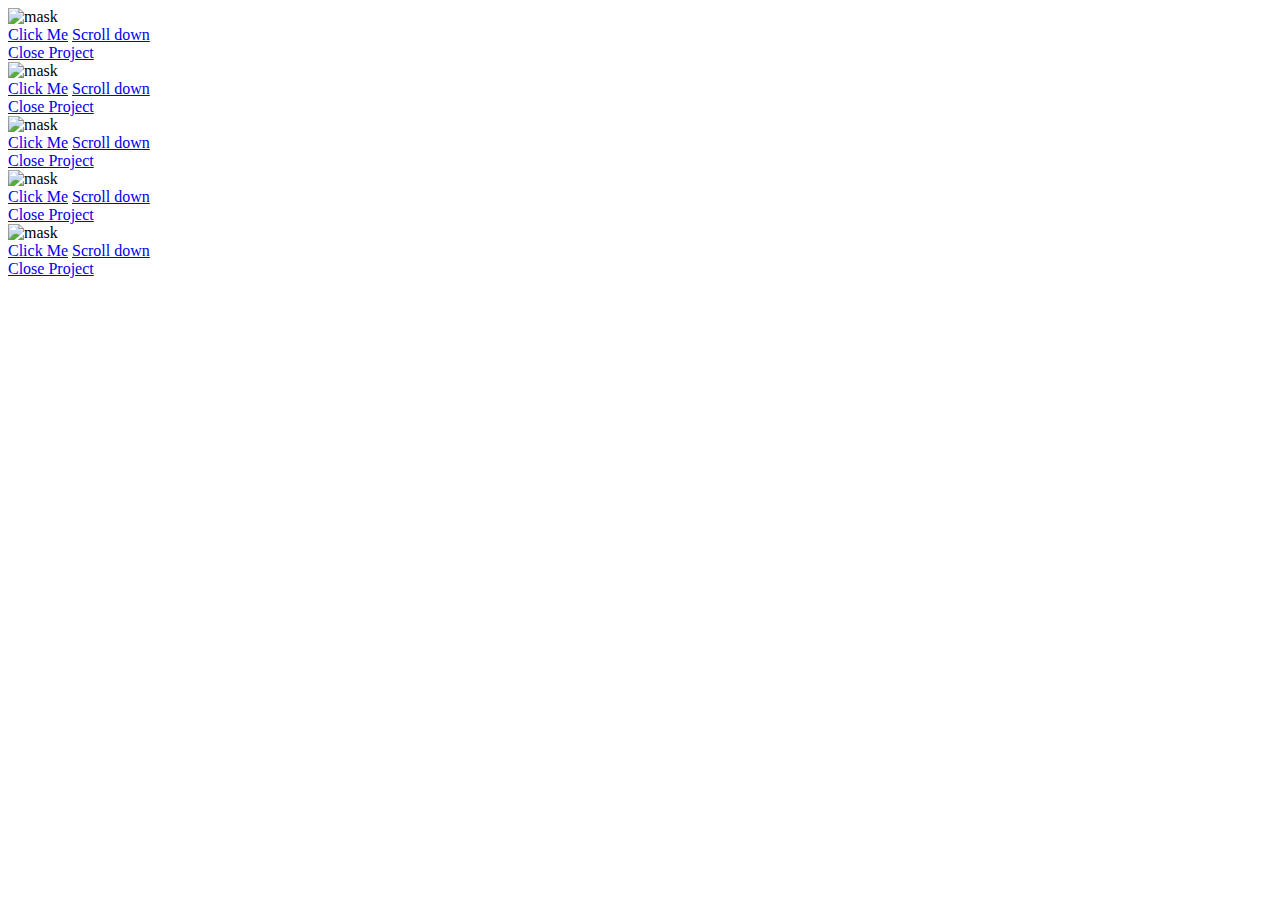
==== index.html @ 5540a8fb "initial commit" ====
<!DOCTYPE html>
<html lang="en" class="no-js">
  <head>
    <meta charset="UTF-8" />
    <meta name="viewport" content="width=device-width, initial-scale=1" />

    <link
      href="https://fonts.googleapis.com/css?family=Lora:700,700i|Roboto:300,400,700"
      rel="stylesheet"
    />

    <link rel="stylesheet" href="css/reset.css" />
    <!-- CSS reset -->
    <link rel="stylesheet" href="css/style.css" />
    <!-- Resource style -->

    <title>Happy Birthday Pooch</title>
  </head>
  <body>
    <main class="cd-image-mask-effect">
      <section class="project-1 cd-project-mask">
        <!-- <h1>Project Name</h1> -->
        <div class="featured-image"></div>
        <div class="mask">
          <img src="img/mask-01.png" alt="mask" />
          <span class="mask-border mask-border-top"></span>
          <span class="mask-border mask-border-bottom"></span>
          <span class="mask-border mask-border-left"></span>
          <span class="mask-border mask-border-right"></span>
        </div>

        <a href="#0" class="project-trigger">Click Me</a>

        <a href="#0" class="cd-scroll cd-img-replace">Scroll down</a>

        <div class="cd-project-info" data-url="project-1">
          <!-- content loaded using js -->
        </div>

        <a href="#0" class="project-close cd-img-replace">Close Project</a>
      </section>
      <!-- .cd-project-mask -->

      <section class="project-2 cd-project-mask">
        <!-- <h1>Project Name</h1> -->
        <div class="featured-image"></div>
        <div class="mask">
          <img src="img/mask-02.png" alt="mask" />
          <span class="mask-border mask-border-top"></span>
          <span class="mask-border mask-border-bottom"></span>
          <span class="mask-border mask-border-left"></span>
          <span class="mask-border mask-border-right"></span>
        </div>

        <a href="#0" class="project-trigger">Click Me</a>

        <a href="#0" class="cd-scroll cd-img-replace">Scroll down</a>

        <div class="cd-project-info" data-url="project-2">
          <!-- content loaded using js -->
        </div>

        <a href="#0" class="project-close cd-img-replace">Close Project</a>
      </section>
      <!-- .cd-project-mask -->

      <section class="project-3 cd-project-mask">
        <!-- <h1>Project Name</h1> -->
        <div class="featured-image"></div>
        <div class="mask">
          <img src="img/mask-03.png" alt="mask" />
          <span class="mask-border mask-border-top"></span>
          <span class="mask-border mask-border-bottom"></span>
          <span class="mask-border mask-border-left"></span>
          <span class="mask-border mask-border-right"></span>
        </div>

        <a href="#0" class="project-trigger">Click Me</a>

        <a href="#0" class="cd-scroll cd-img-replace">Scroll down</a>

        <div class="cd-project-info" data-url="project-3">
          <!-- content loaded using js -->
        </div>

        <a href="#0" class="project-close cd-img-replace">Close Project</a>
      </section>
      <!-- .cd-project-mask -->

      <section class="project-4 cd-project-mask dark-bg">
        <!-- <h1>Project Name</h1> -->
        <div class="featured-image"></div>
        <div class="mask">
          <img src="img/mask-04.png" alt="mask" />
          <span class="mask-border mask-border-top"></span>
          <span class="mask-border mask-border-bottom"></span>
          <span class="mask-border mask-border-left"></span>
          <span class="mask-border mask-border-right"></span>
        </div>

        <a href="#0" class="project-trigger">Click Me</a>

        <a href="#0" class="cd-scroll cd-img-replace">Scroll down</a>

        <div class="cd-project-info" data-url="project-4">
          <!-- content loaded using js -->
        </div>

        <a href="#0" class="project-close cd-img-replace">Close Project</a>
      </section>
      <!-- .cd-project-mask -->

      <section class="project-5 cd-project-mask dark-bg">
        <!-- <h1>Project Name</h1> -->
        <div class="featured-image"></div>
        <div class="mask">
          <img src="img/mask-05.png" alt="mask" />
          <span class="mask-border mask-border-top"></span>
          <span class="mask-border mask-border-bottom"></span>
          <span class="mask-border mask-border-left"></span>
          <span class="mask-border mask-border-right"></span>
        </div>

        <a href="#0" class="project-trigger">Click Me</a>

        <a href="#0" class="cd-scroll cd-img-replace">Scroll down</a>

        <div class="cd-project-info" data-url="project-5">
          <!-- content loaded using js -->
        </div>

        <a href="#0" class="project-close cd-img-replace">Close Project</a>
      </section>
      <!-- .cd-project-mask -->
    </main>

    <script src="https://ajax.googleapis.com/ajax/libs/jquery/3.0.0/jquery.min.js"></script>
    <script>
      if (!window.jQuery)
        document.write('<script src="js/jquery-3.0.0.min.js"><\/script>');
    </script>
    <script src="js/main.js"></script>
    <!-- Resource jQuery -->
  </body>
</html>
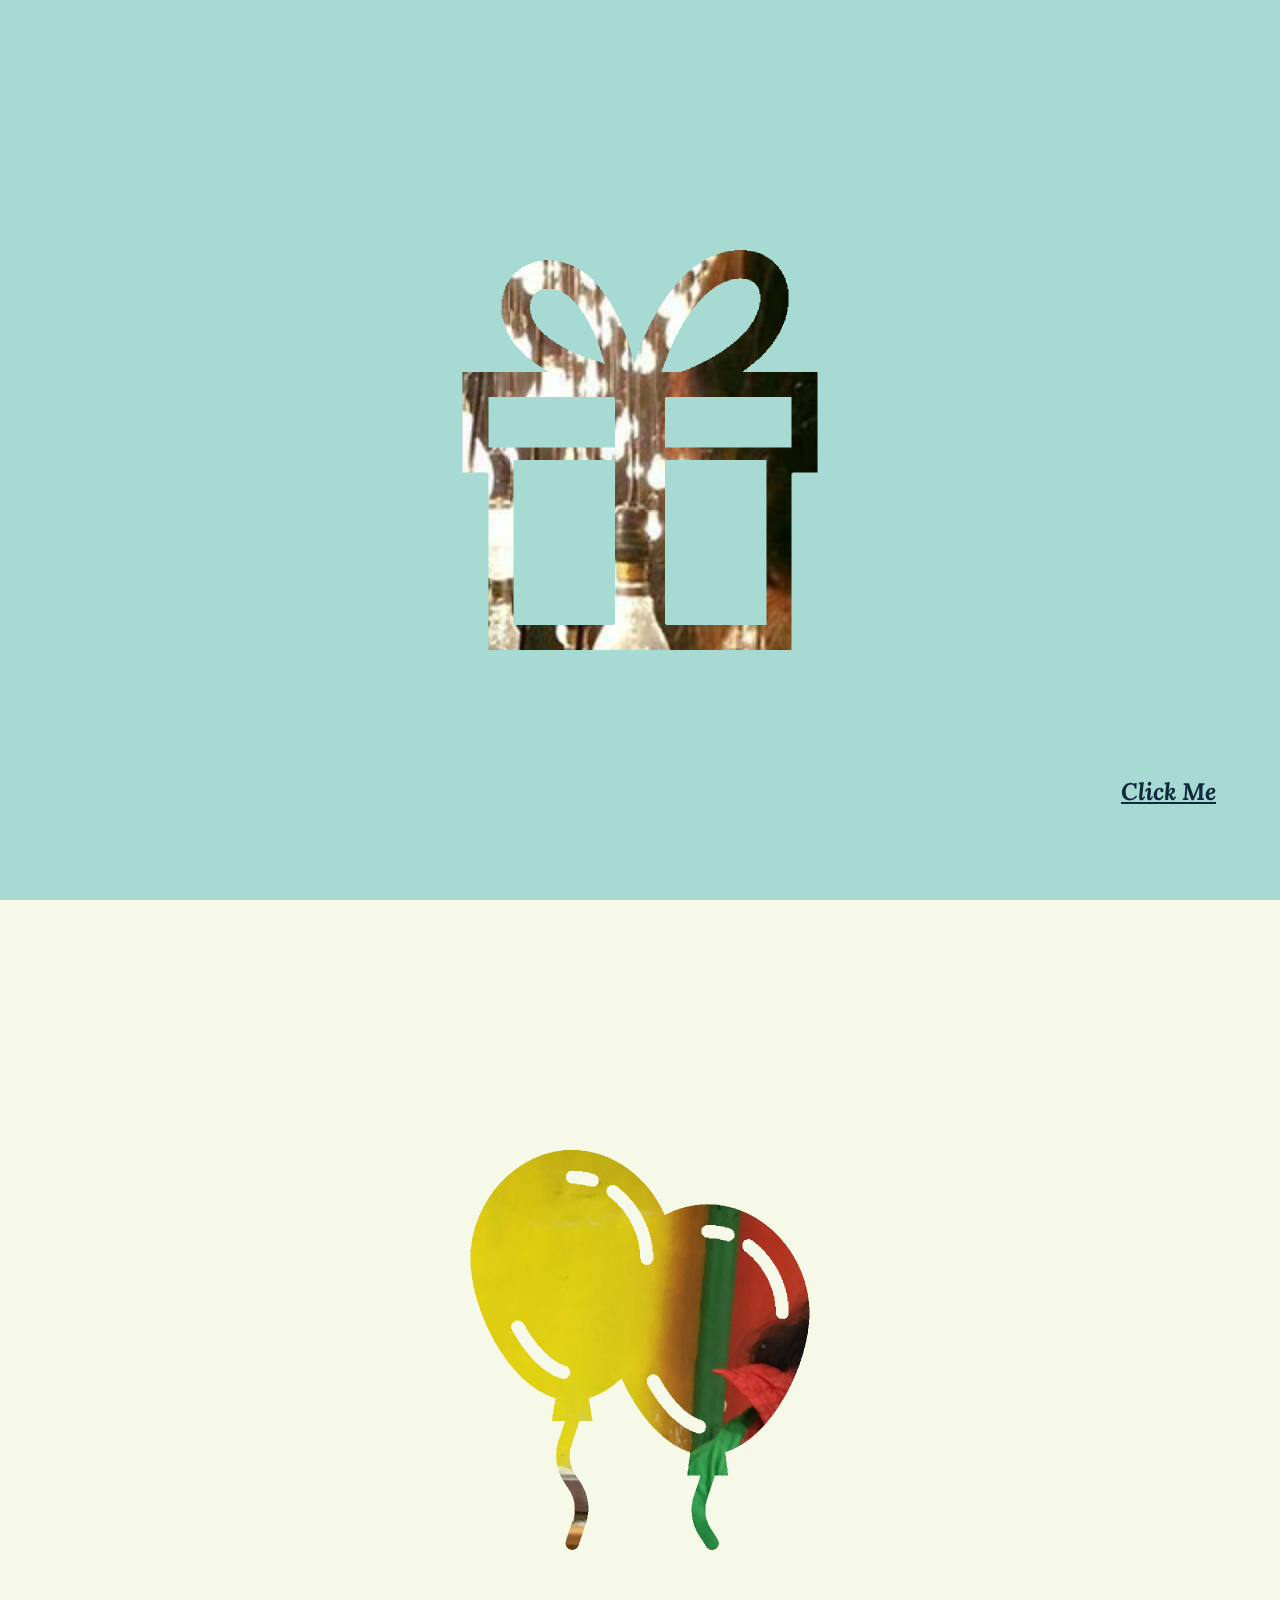
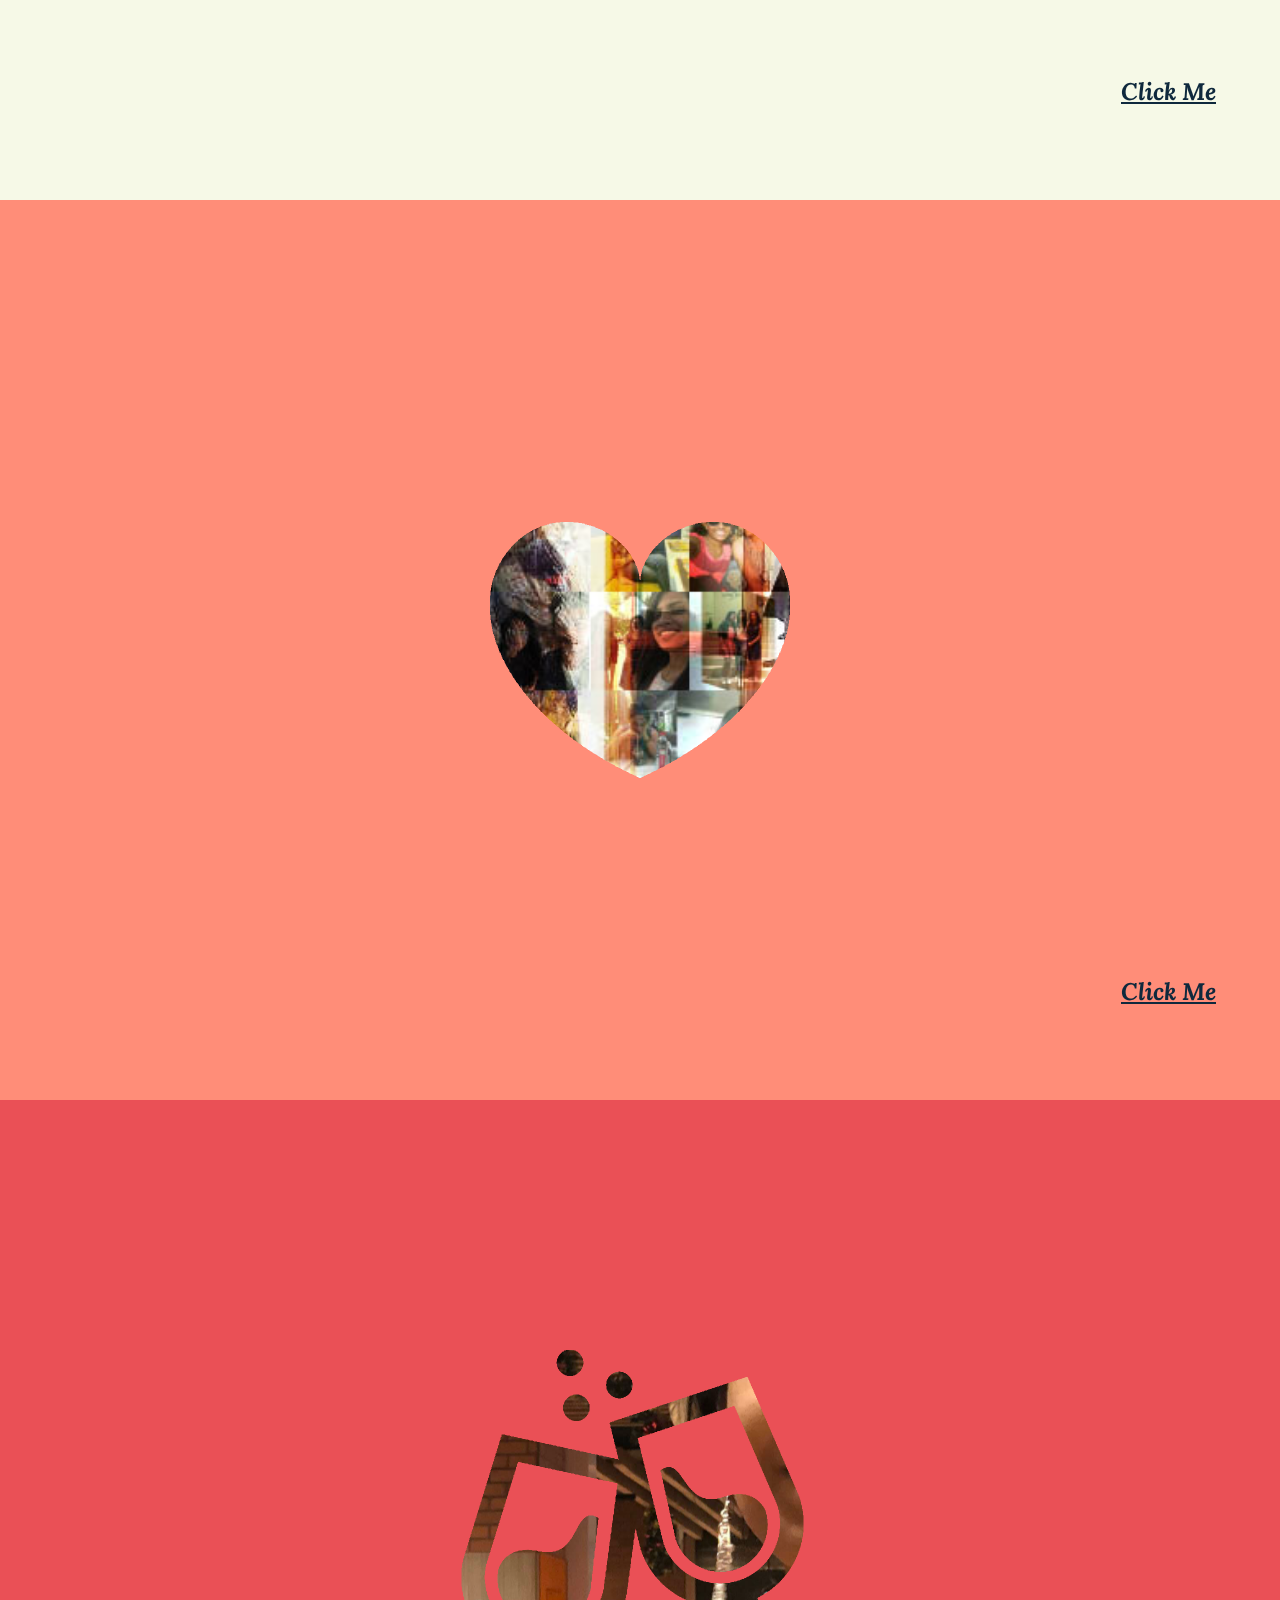
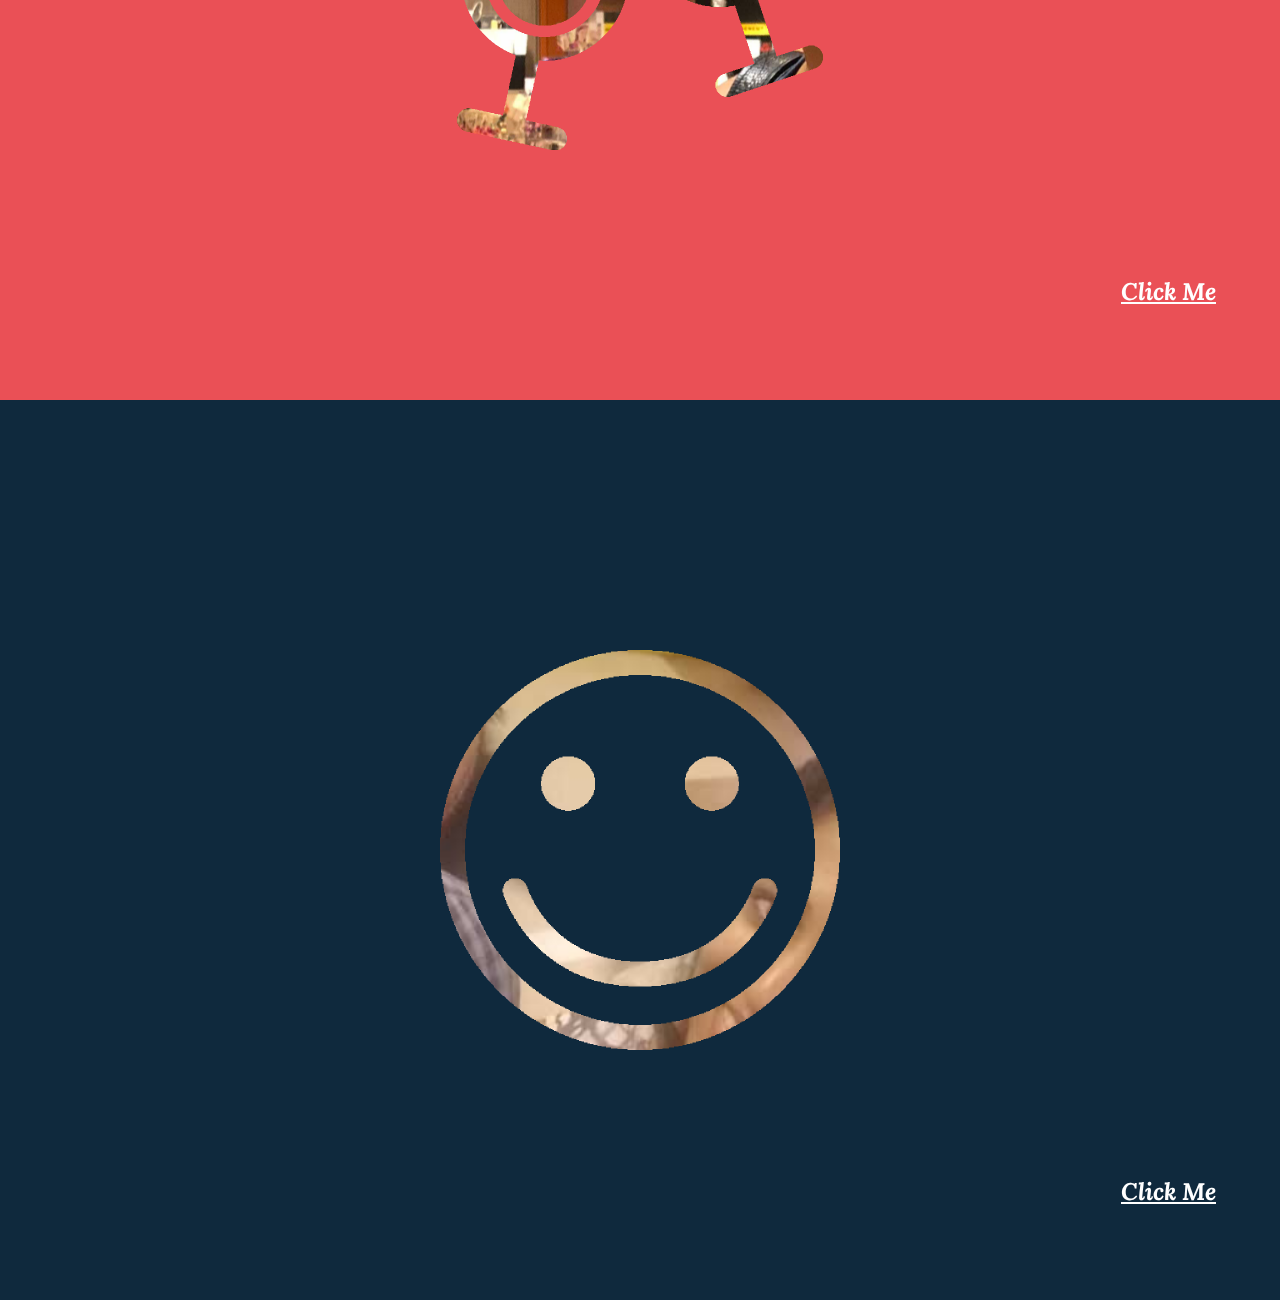
==== commit b8d194bc: "'finished'" ====
--- a/index.html
+++ b/index.html
@@ -9,10 +9,12 @@
       rel="stylesheet"
     />
 
+
+    <link rel="stylesheet" href="css/bootstrap.min.css"/>
+    <link rel="stylesheet" href="css/font-awesome.min.css"/>
+    <link rel="stylesheet" href="css/magnific-popup.css"/>
     <link rel="stylesheet" href="css/reset.css" />
-    <!-- CSS reset -->
     <link rel="stylesheet" href="css/style.css" />
-    <!-- Resource style -->
 
     <title>Happy Birthday Pooch</title>
   </head>
--- a/css/style.css
+++ b/css/style.css
@@ -0,0 +1,1339 @@
+/* -------------------------------- 
+
+Primary style
+
+-------------------------------- */
+*, *::after, *::before {
+  box-sizing: border-box;
+}
+
+html {
+  font-size: 62.5%;
+}
+
+body {
+  font-size: 1.6rem;
+  font-family: "Roboto", sans-serif;
+  color: #0f293d;
+  background-color: white;
+  -webkit-font-smoothing: antialiased;
+  -moz-osx-font-smoothing: grayscale;
+}
+
+a {
+  color: #f6f9e7;
+  text-decoration: none;
+}
+
+img {
+  max-width: 100%;
+}
+
+.cd-img-replace {
+  /* replace text with image */
+  color: transparent;
+  white-space: nowrap;
+  text-indent: 100%;
+  overflow: hidden;
+}
+
+/* -------------------------------- 
+
+Main Components 
+
+-------------------------------- */
+.cd-image-mask-effect {
+  min-height: 100vh;
+}
+
+.cd-project-mask {
+  position: relative;
+  height: 100vh;
+  width: 100%;
+  overflow: hidden;
+}
+
+.cd-project-mask h1 {
+  position: absolute;
+  z-index: 1;
+  top: 5%;
+  left: 5%;
+  font-size: 2.4rem;
+  font-weight: 300;
+  -webkit-transition: opacity .4s;
+  transition: opacity .4s;
+}
+
+.cd-project-mask.center-title h1 {
+  /* this class is used to center the project title when a project is active */
+  left: 50%;
+  top: 50%;
+  bottom: auto;
+  right: auto;
+  -webkit-transform: translateX(-50%) translateY(-50%);
+      -ms-transform: translateX(-50%) translateY(-50%);
+          transform: translateX(-50%) translateY(-50%);
+  color: white;
+}
+
+.project-view .cd-project-mask:not(.project-selected) {
+  /* the project-view class is added to the .cd-image-mask-effect element when a project is selected - hide all not selected projects */
+  position: absolute;
+  top: 0;
+  left: 0;
+  opacity: 0;
+  visibility: hidden;
+}
+
+.cd-project-mask .featured-image,
+.cd-project-mask .mask {
+  /* Force hardware acceleration */
+  -webkit-transform: translateZ(0);
+          transform: translateZ(0);
+  -webkit-backface-visibility: hidden;
+          backface-visibility: hidden;
+  will-change: transform, opacity;
+}
+
+.cd-project-mask .featured-image {
+  /* project intro image */
+  position: absolute;
+  left: 50%;
+  top: 50%;
+  bottom: auto;
+  right: auto;
+  -webkit-transform: translateX(-50%) translateY(-50%);
+      -ms-transform: translateX(-50%) translateY(-50%);
+          transform: translateX(-50%) translateY(-50%);
+  height: 100%;
+  width: 100%;
+  background: url(../img/img-01.jpg) no-repeat center center;
+  background-size: cover;
+}
+
+.cd-project-mask .mask {
+  position: absolute;
+  left: 50%;
+  top: 50%;
+  bottom: auto;
+  right: auto;
+  -webkit-transform: translateX(-50%) translateY(-50%);
+      -ms-transform: translateX(-50%) translateY(-50%);
+          transform: translateX(-50%) translateY(-50%);
+  width: 300px;
+  height: 300px;
+}
+
+.cd-project-mask .mask img {
+  display: block;
+}
+
+.cd-project-mask .mask .mask-border {
+  /* this is used to create a frame around the mask */
+  position: absolute;
+}
+
+.cd-project-mask .mask .mask-border-top,
+.cd-project-mask .mask .mask-border-bottom {
+  /* this is used to create a frame around the mask */
+  height: calc(50vh - 150px + 10px);
+  width: 100vw;
+  left: 50%;
+  right: auto;
+  -webkit-transform: translateX(-50%);
+      -ms-transform: translateX(-50%);
+          transform: translateX(-50%);
+}
+
+.cd-project-mask .mask .mask-border-top {
+  bottom: calc(100% - 10px);
+}
+
+.cd-project-mask .mask .mask-border-bottom {
+  top: calc(100% - 10px);
+}
+
+.cd-project-mask .mask .mask-border-left,
+.cd-project-mask .mask .mask-border-right {
+  /* this is used to create a frame around the mask */
+  height: 100vh;
+  width: calc(50vw - 150px + 10px);
+  top: 50%;
+  bottom: auto;
+  -webkit-transform: translateY(-50%);
+      -ms-transform: translateY(-50%);
+          transform: translateY(-50%);
+}
+
+.cd-project-mask .mask .mask-border-left {
+  left: calc(100% - 10px);
+}
+
+.cd-project-mask .mask .mask-border-right {
+  right: calc(100% - 10px);
+}
+
+.cd-project-mask .project-trigger,
+.cd-project-mask .project-close {
+  position: absolute;
+  z-index: 3;
+  right: 5%;
+}
+
+.cd-project-mask .project-trigger {
+  bottom: 10%;
+  color: #0f293d;
+  font-family: "Lora", serif;
+  font-style: italic;
+  font-weight: bold;
+  text-decoration: underline;
+  -webkit-transition: opacity .4s;
+  transition: opacity .4s;
+}
+
+.cd-project-mask .project-trigger:hover {
+  opacity: .8;
+}
+
+.cd-project-mask .project-close {
+  /* this is the 'X' icon - visible when a project has been selected */
+  top: 24px;
+  height: 48px;
+  width: 48px;
+  border-radius: 50%;
+  background: rgba(0, 0, 0, 0.6);
+  -webkit-transform: scale(0);
+      -ms-transform: scale(0);
+          transform: scale(0);
+  -webkit-transition: -webkit-transform .3s;
+  transition: -webkit-transform .3s;
+  transition: transform .3s;
+  transition: transform .3s, -webkit-transform .3s;
+}
+
+.cd-project-mask .project-close:hover {
+  background: black;
+}
+
+.cd-project-mask .project-close::after, .cd-project-mask .project-close::before {
+  /* the 'X' lines */
+  content: '';
+  position: absolute;
+  width: 18px;
+  height: 2px;
+  top: 50%;
+  left: 50%;
+  background: white;
+}
+
+.cd-project-mask .project-close::before {
+  -webkit-transform: translateX(-50%) translateY(-50%) rotate(45deg);
+      -ms-transform: translateX(-50%) translateY(-50%) rotate(45deg);
+          transform: translateX(-50%) translateY(-50%) rotate(45deg);
+}
+
+.cd-project-mask .project-close::after {
+  -webkit-transform: translateX(-50%) translateY(-50%) rotate(-45deg);
+      -ms-transform: translateX(-50%) translateY(-50%) rotate(-45deg);
+          transform: translateX(-50%) translateY(-50%) rotate(-45deg);
+}
+
+.cd-project-mask.project-selected .project-trigger {
+  /* hide .project-trigger when a project has been selected */
+  opacity: 0;
+  visibility: hidden;
+}
+
+.cd-project-mask.project-selected .project-close {
+  /* show the 'X' icon when a project has been selected */
+  -webkit-transform: scale(1);
+      -ms-transform: scale(1);
+          transform: scale(1);
+  -webkit-transition: background .3s, -webkit-transform .3s .6s;
+  transition: background .3s, -webkit-transform .3s .6s;
+  transition: transform .3s .6s, background .3s;
+  transition: transform .3s .6s, background .3s, -webkit-transform .3s .6s;
+}
+
+.cd-project-mask.project-selected .featured-image {
+  -webkit-transform: translateX(-50%) translateY(-50%) scale(1.15);
+      -ms-transform: translateX(-50%) translateY(-50%) scale(1.15);
+          transform: translateX(-50%) translateY(-50%) scale(1.15);
+  -webkit-transition: -webkit-transform .6s;
+  transition: -webkit-transform .6s;
+  transition: transform .6s;
+  transition: transform .6s, -webkit-transform .6s;
+}
+
+.cd-project-mask.project-selected .mask {
+  /* mask scale value is set using js */
+  opacity: 0;
+  -webkit-transition: opacity .3s .3s, -webkit-transform .6s 0s;
+  transition: opacity .3s .3s, -webkit-transform .6s 0s;
+  transition: transform .6s 0s, opacity .3s .3s;
+  transition: transform .6s 0s, opacity .3s .3s, -webkit-transform .6s 0s;
+  -webkit-transition-timing-function: cubic-bezier(0.59, 0.05, 0.82, 0.13);
+          transition-timing-function: cubic-bezier(0.59, 0.05, 0.82, 0.13);
+}
+
+.cd-project-mask.scaling-down.project-selected .project-close {
+  /* the scaling-down class is added to the project when the user closes it */
+  -webkit-transform: scale(0);
+      -ms-transform: scale(0);
+          transform: scale(0);
+  -webkit-transition: -webkit-transform .3s 0s;
+  transition: -webkit-transform .3s 0s;
+  transition: transform .3s 0s;
+  transition: transform .3s 0s, -webkit-transform .3s 0s;
+}
+
+.cd-project-mask.scaling-down.project-selected .featured-image {
+  /* the scaling-down class is added to the project when the user closes it */
+  -webkit-transform: translateX(-50%) translateY(-50%);
+      -ms-transform: translateX(-50%) translateY(-50%);
+          transform: translateX(-50%) translateY(-50%);
+  -webkit-transition: -webkit-transform 1s;
+  transition: -webkit-transform 1s;
+  transition: transform 1s;
+  transition: transform 1s, -webkit-transform 1s;
+}
+
+.cd-project-mask.scaling-down.project-selected .mask {
+  /* the scaling-down class is added to the project when the user closes it */
+  opacity: 1;
+  -webkit-transition: opacity .3s, -webkit-transform 1s 0s;
+  transition: opacity .3s, -webkit-transform 1s 0s;
+  transition: transform 1s 0s, opacity .3s;
+  transition: transform 1s 0s, opacity .3s, -webkit-transform 1s 0s;
+  -webkit-transition-timing-function: cubic-bezier(0.08, 0.37, 0.13, 0.99);
+          transition-timing-function: cubic-bezier(0.08, 0.37, 0.13, 0.99);
+}
+
+.cd-project-mask.no-transition .mask {
+  /* the no-transition class is used during window resize - remove transition while resetting mask scale */
+  -webkit-transition: none;
+  transition: none;
+}
+
+.cd-project-mask.dark-bg h1, .cd-project-mask.dark-bg .project-trigger {
+  color: white;
+}
+
+@media only screen and (max-height: 390px) {
+  .cd-project-mask .mask {
+    width: 76vh;
+    height: 76vh;
+  }
+  .cd-project-mask .mask .mask-border-top, .cd-project-mask .mask .mask-border-bottom {
+    /* height -> 50vh - 38vh + 10px */
+    height: calc(12vh + 10px);
+  }
+  .cd-project-mask .mask .mask-border-left, .cd-project-mask .mask .mask-border-right {
+    width: calc(50vw - 38vh + 10px);
+  }
+}
+
+@media only screen and (min-width: 768px) {
+  .cd-project-mask h1 {
+    font-size: 3rem;
+  }
+  .cd-project-mask .mask {
+    width: 480px;
+    height: 480px;
+  }
+  .cd-project-mask .mask .mask-border-top, .cd-project-mask .mask .mask-border-bottom {
+    height: calc(50vh - 240px  + 10px);
+  }
+  .cd-project-mask .mask .mask-border-left, .cd-project-mask .mask .mask-border-right {
+    width: calc(50vw - 240px  + 10px);
+  }
+  .cd-project-mask .project-trigger {
+    font-size: 2rem;
+  }
+}
+
+@media only screen and (min-width: 768px) and (max-height: 630px) {
+  .cd-project-mask .mask {
+    width: 76vh;
+    height: 76vh;
+  }
+  .cd-project-mask .mask .mask-border-top, .cd-project-mask .mask .mask-border-bottom {
+    /* height -> 50vh - 38vh + 10px */
+    height: calc(12vh + 10px);
+  }
+  .cd-project-mask .mask .mask-border-left, .cd-project-mask .mask .mask-border-right {
+    width: calc(50vw - 38vh + 10px);
+  }
+}
+
+@media only screen and (min-width: 1170px) {
+  .cd-project-mask h1 {
+    font-size: 4.3rem;
+  }
+  .cd-project-mask.center-title h1 {
+    font-size: 6rem;
+  }
+  .cd-project-mask .mask {
+    width: 640px;
+    height: 640px;
+  }
+  .cd-project-mask .mask .mask-border-top, .cd-project-mask .mask .mask-border-bottom {
+    height: calc(50vh - 320px  + 10px);
+  }
+  .cd-project-mask .mask .mask-border-left, .cd-project-mask .mask .mask-border-right {
+    width: calc(50vw - 320px  + 10px);
+  }
+  .cd-project-mask .project-trigger {
+    font-size: 2.4rem;
+  }
+}
+
+@media only screen and (min-width: 1170px) and (max-height: 840px) {
+  .cd-project-mask .mask {
+    width: 76vh;
+    height: 76vh;
+  }
+  .cd-project-mask .mask .mask-border-top, .cd-project-mask .mask .mask-border-bottom {
+    /* height -> 50vh - 38vh + 10px */
+    height: calc(12vh + 10px);
+  }
+  .cd-project-mask .mask .mask-border-left, .cd-project-mask .mask .mask-border-right {
+    width: calc(50vw - 38vh + 10px);
+  }
+}
+
+.cd-project-mask.project-1 {
+  background-color: #a6dad3;
+}
+
+.cd-project-mask.project-1 .mask-border {
+  background-color: #a6dad3;
+}
+
+.cd-project-mask.project-2 {
+  background-color: #f6f9e7;
+}
+
+.cd-project-mask.project-2 .mask-border {
+  background-color: #f6f9e7;
+}
+
+.cd-project-mask.project-2 .featured-image {
+  background-image: url(../img/img-02.jpg);
+}
+
+.cd-project-mask.project-3 {
+  background-color: #ff8d78;
+}
+
+.cd-project-mask.project-3 .mask-border {
+  background-color: #ff8d78;
+}
+
+.cd-project-mask.project-3 .featured-image {
+  background-image: url(../img/img-03.jpg);
+}
+
+.cd-project-mask.project-4 {
+  background-color: #ea5056;
+}
+
+.cd-project-mask.project-4 .mask-border {
+  background-color: #ea5056;
+}
+
+.cd-project-mask.project-4 .featured-image {
+  background-image: url(../img/img-04.jpg);
+}
+
+.cd-project-mask.project-5 {
+  background-color: #0f293d;
+}
+
+.cd-project-mask.project-5 .mask-border {
+  background-color: #0f293d;
+}
+
+.cd-project-mask.project-5 .featured-image {
+  background-image: url(../img/img-05.jpg);
+}
+
+.cd-scroll {
+  /* scroll down arrow */
+  position: fixed;
+  z-index: 3;
+  top: calc(100% - 100px);
+  left: 50%;
+  right: auto;
+  -webkit-transform: translateX(-50%);
+      -ms-transform: translateX(-50%);
+          transform: translateX(-50%);
+  height: 48px;
+  width: 48px;
+  background: transparent url(../img/cd-arrow.svg) no-repeat center center;
+  opacity: 0;
+  visibility: hidden;
+  -webkit-transition: opacity .4s, visibility .4s;
+  transition: opacity .4s, visibility .4s;
+}
+
+.content-visible .cd-scroll {
+  opacity: 1;
+  visibility: visible;
+  -webkit-animation: cd-translate 1.2s 1s;
+          animation: cd-translate 1.2s 1s;
+  -webkit-animation-iteration-count: 2;
+          animation-iteration-count: 2;
+  -webkit-transition: opacity .4s .6s, visibility .4s .6s;
+  transition: opacity .4s .6s, visibility .4s .6s;
+}
+
+.scrolling .cd-scroll {
+  opacity: 0;
+  visibility: hidden;
+}
+
+.cd-project-info {
+  /* project content */
+  position: absolute;
+  z-index: 2;
+  top: 0;
+  left: 0;
+  width: 100%;
+  height: 100%;
+  overflow: auto;
+  opacity: 0;
+  visibility: hidden;
+  -webkit-transition: opacity .4s, visibility .4s;
+  transition: opacity .4s, visibility .4s;
+}
+
+.cd-project-info::before {
+  /* use to push the .content-wrapper below the project image */
+  content: '';
+  display: block;
+  height: 100%;
+  width: 100%;
+  pointer-events: none;
+}
+
+.cd-project-info .content-wrapper {
+  position: relative;
+  z-index: 2;
+  padding: 2em 0 3em;
+  background-color: white;
+}
+
+.cd-project-info .content-wrapper > * {
+  width: 90%;
+  margin: 0 auto;
+  color: #4b5f6e;
+  font-weight: 400;
+}
+
+.cd-project-info .content-wrapper p {
+  margin-bottom: 2em;
+  line-height: 1.6;
+}
+
+.content-visible .cd-project-info {
+  -webkit-overflow-scrolling: touch;
+  opacity: 1;
+  visibility: visible;
+  -webkit-transition: opacity 0s, visibility 0s;
+  transition: opacity 0s, visibility 0s;
+}
+
+@media only screen and (min-width: 1170px) {
+  .cd-project-info .content-wrapper {
+    padding: 4em 0;
+  }
+  .cd-project-info .content-wrapper > * {
+    font-size: 2rem;
+    line-height: 1.8;
+  }
+}
+
+/* -------------------------------- 
+
+Keyframes 
+
+-------------------------------- */
+@-webkit-keyframes cd-translate {
+  0%, 100% {
+    -webkit-transform: translateX(-50%);
+            transform: translateX(-50%);
+  }
+  50% {
+    -webkit-transform: translateY(10px) translateX(-50%);
+            transform: translateY(10px) translateX(-50%);
+  }
+}
+@keyframes cd-translate {
+  0%, 100% {
+    -webkit-transform: translateX(-50%);
+            transform: translateX(-50%);
+  }
+  50% {
+    -webkit-transform: translateY(10px) translateX(-50%);
+            transform: translateY(10px) translateX(-50%);
+  }
+}
+
+
+/* =================================
+------------------------------------
+  Riddle - Portfolio
+  Version: 1.0
+ ------------------------------------ 
+ ====================================*/
+
+/*----------------------------------------*/
+/* Template default CSS
+/*----------------------------------------*/
+
+html,
+body {
+  height: 100%;
+  font-family: 'Josefin Sans', sans-serif;
+}
+
+h1,
+h2,
+h3,
+h4,
+h5,
+h6 {
+  color: #001418;
+  margin: 0;
+  font-weight: 600;
+  font-family: 'Josefin Sans', sans-serif;
+}
+
+p {
+  font-size: 18px;
+  color: #979797;
+  line-height: 1.8;
+}
+
+img {
+  max-width: 100%;
+}
+
+input:focus,
+select:focus,
+button:focus,
+textarea:focus {
+  outline: none;
+}
+
+a:hover,
+a:focus {
+  text-decoration: none;
+  outline: none;
+}
+
+ul,
+ol {
+  padding: 0;
+  margin: 0;
+}
+
+/*------------------------
+  Helper css
+--------------------------*/
+.body-pad {
+  padding: 0 40px;
+}
+
+.spad {
+  padding: 100px 0;
+}
+
+.pt100 {
+  padding-top: 100px;
+}
+
+.set-bg {
+  background-repeat: no-repeat;
+  background-size: cover;
+}
+
+.section-title {
+  font-size: 60px;
+}
+
+.section-title span {
+  color: #979797;
+}
+
+/*------------------------
+  Common Elements
+--------------------------*/
+.element {
+  margin-bottom: 100px;
+}
+
+.element:last-child {
+  margin-bottom: 0;
+}
+
+/*=== Preloder ===*/
+#preloder {
+  position: fixed;
+  width: 100%;
+  height: 100%;
+  top: 0;
+  left: 0;
+  z-index: 999999;
+  background: #fff;
+}
+
+.loader {
+  width: 30px;
+  height: 30px;
+  border: 3px solid #000;
+  position: absolute;
+  top: 50%;
+  left: 50%;
+  margin-top: -13px;
+  margin-left: -13px;
+  border-radius: 60px;
+  border-left-color: transparent;
+  animation: loader 0.8s linear infinite;
+  -webkit-animation: loader 0.8s linear infinite;
+}
+
+@keyframes loader {
+  0% {
+    -webkit-transform: rotate(0deg);
+            transform: rotate(0deg);
+  }
+  50% {
+    -webkit-transform: rotate(180deg);
+            transform: rotate(180deg);
+  }
+  100% {
+    -webkit-transform: rotate(360deg);
+            transform: rotate(360deg);
+  }
+}
+
+@-webkit-keyframes loader {
+  0% {
+    -webkit-transform: rotate(0deg);
+  }
+  50% {
+    -webkit-transform: rotate(180deg);
+  }
+  100% {
+    -webkit-transform: rotate(360deg);
+  }
+}
+
+/*=== Buttons ===*/
+.site-btn {
+  display: inline-block;
+  font-size: 14px;
+  min-width: 140px;
+  text-align: center;
+  padding: 15px 10px;
+  position: relative;
+  color: #fff;
+  border: none;
+  background-color: #000;
+  margin-right: 15px;
+  z-index: 1;
+}
+
+.site-btn.btn-fade {
+  background-color: #979797;
+}
+
+.site-btn.btn-line {
+  background: none;
+  border: 2px solid #000;
+  color: #000;
+  padding: 13px 10px;
+}
+
+.site-btn.btn-line:hover {
+  color: #000;
+}
+
+.site-btn.btn-line-fade {
+  background: none;
+  border: 2px solid #979797;
+  color: #979797;
+  padding: 13px 10px;
+}
+
+.site-btn.btn-line-fade:hover {
+  color: #979797;
+}
+
+.site-btn:hover {
+  color: #fff;
+}
+
+/*===  Accordion  ===*/
+.accordion-area .panel {
+  margin-bottom: 30px;
+}
+
+.accordion-area .panel-header {
+  background: #000;
+  color: #fff;
+  display: block;
+  padding: 12px 50px;
+  padding-left: 30px;
+  font-size: 14px;
+  font-weight: 600;
+  position: relative;
+  border: 2px solid #000;
+  -webkit-transition: all 0.4s ease-out 0s;
+  -o-transition: all 0.4s ease-out 0s;
+  transition: all 0.4s ease-out 0s;
+}
+
+.accordion-area .panel-header.active {
+  background: transparent;
+  color: #000;
+}
+
+.accordion-area .panel-header.active .panel-link:after {
+  content: "-";
+  color: #000;
+}
+
+.accordion-area .panel-header.active .panel-link.collapsed:after {
+  content: "+";
+}
+
+.accordion-area .panel-link {
+  position: absolute;
+  right: 0;
+  top: 0;
+  height: 100%;
+  width: 50px;
+  border: none;
+  cursor: pointer;
+  background: transparent;
+}
+
+.accordion-area .panel-body p {
+  font-size: 14px;
+  margin-bottom: 0;
+  padding-top: 25px;
+}
+
+.accordion-area .panel-body {
+  padding: 0 5px;
+}
+
+.accordion-area .panel-link:after {
+  content: "+";
+  position: absolute;
+  left: 50%;
+  font-size: 16px;
+  font-weight: 700;
+  top: 50%;
+  color: #fff;
+  line-height: 16px;
+  margin-top: -8px;
+  margin-left: -4px;
+}
+
+/*===  Tab  ===*/
+.tab-element .nav-tabs {
+  border-bottom: none;
+  margin-bottom: 35px;
+}
+
+.tab-element .nav-tabs .nav-link {
+  border: 2px solid #000;
+  background: #000;
+  border-radius: 0;
+  margin-right: 10px;
+  font-size: 14px;
+  font-weight: 500;
+  color: #222;
+  padding: 15px 40px;
+  min-width: 118px;
+  font-size: 16px;
+  color: #fff;
+  margin-bottom: 10px;
+}
+
+.tab-element .nav-tabs .nav-item:last-child .nav-link {
+  margin-right: 0;
+}
+
+.tab-element .nav-tabs .nav-link.active {
+  background: transparent;
+  color: #000;
+}
+
+.tab-element .tab-pane h4 {
+  font-size: 18px;
+  margin: 25px 0 20px;
+}
+
+.tab-element .tab-pane p {
+  font-size: 14px;
+}
+
+.circle-progress {
+  text-align: center;
+  position: relative;
+}
+
+.circle-progress canvas {
+  -webkit-transform: rotate(90deg);
+  -ms-transform: rotate(90deg);
+  transform: rotate(90deg);
+}
+
+.circle-progress .progress-info {
+  position: absolute;
+  width: 100%;
+  top: 30%;
+}
+
+.circle-progress .progress-info h2 {
+  font-size: 36px;
+}
+
+.circle-progress .progress-info p {
+  color: #979797;
+  font-size: 16px;
+  line-height: normal;
+}
+
+/*===  Icon Box  ===*/
+.icon-box {
+  display: -webkit-box;
+  display: -ms-flexbox;
+  display: flex;
+}
+
+.icon-box .icon h2 {
+  font-size: 60px;
+}
+
+.icon-box .icon-box-content {
+  padding-left: 25px;
+  padding-top: 10px;
+}
+
+.icon-box .icon-box-content h3 {
+  font-size: 24px;
+  margin-bottom: 25px;
+}
+
+/*------------------------
+    Header Section
+--------------------------*/
+.header-section {
+  padding-top: 30px;
+  padding-bottom: 20px;
+  position: relative;
+}
+
+.site-logo {
+  font-size: 24px;
+  padding-top: 20px;
+}
+
+.main-menu ul {
+  list-style: none;
+}
+
+.main-menu ul li {
+  display: inline;
+}
+
+.main-menu ul li a {
+  display: inline-block;
+  font-size: 18px;
+  color: #001418;
+  margin-left: 15px;
+  margin-right: 10px;
+  padding: 20px 0 5px;
+}
+
+.header-btn {
+  float: right;
+  margin-right: 0;
+}
+
+.nav-switch {
+  display: none;
+}
+
+/*------------------------
+    Intro Section
+--------------------------*/
+.intro-section {
+  padding: 110px 0;
+}
+
+/*------------------------
+    Portfolio Section
+--------------------------*/
+.portfolio-section {
+  overflow: hidden;
+}
+
+.portfolio-filter {
+  list-style: none;
+  padding-bottom: 100px;
+}
+
+.portfolio-filter li {
+  font-size: 16px;
+  display: inline-block;
+  margin-right: 30px;
+  padding-bottom: 10px;
+  color: #979797;
+  cursor: pointer;
+}
+
+.portfolio-filter li.mixitup-control-active {
+  color: #001418;
+}
+
+.portfolios-area .gallery-block {
+  padding: 0;
+}
+
+.gallery-block {
+  position: relative;
+}
+
+.portfolio-item {
+  display: block;
+  width: 100%;
+  height: 600px;
+  background-position: center center;
+  position: relative;
+  margin-bottom: 30px;
+}
+
+.portfolio-item .pi-inner {
+  position: absolute;
+  width: 100%;
+  height: 100%;
+  left: 0;
+  top: 0;
+  background: transparent;
+  -webkit-transition: all 0.4s ease 0s;
+  -o-transition: all 0.4s ease 0s;
+  transition: all 0.4s ease 0s;
+}
+
+.portfolio-item .pi-inner h2 {
+  opacity: 0;
+  font-size: 30px;
+  font-weight: 400;
+  position: absolute;
+  left: 50px;
+  bottom: 50px;
+  color: #fff;
+  letter-spacing: 10px;
+  -webkit-transition: all 0.3s ease 0s;
+  -o-transition: all 0.3s ease 0s;
+  transition: all 0.3s ease 0s;
+}
+
+.portfolio-item:hover .pi-inner {
+  background: rgba(0, 20, 24, 0.8);
+}
+
+.portfolio-item:hover .pi-inner h2 {
+  opacity: 1;
+  letter-spacing: 0;
+}
+
+.portfolio-meta {
+  padding-bottom: 45px;
+}
+
+.portfolio-meta h2 {
+  font-size: 24px;
+}
+
+.portfolio-meta p {
+  font-size: 14px;
+  color: #a6a6a6;
+  margin-bottom: 0;
+}
+
+.portfolio-intro {
+  display: block;
+}
+
+.img-popup-warp .mfp-content {
+  opacity: 0;
+  -webkit-transform: scale(0.8);
+  -ms-transform: scale(0.8);
+  transform: scale(0.8);
+  -webkit-transition: all 0.4s;
+  -o-transition: all 0.4s;
+  transition: all 0.4s;
+}
+
+.img-popup-warp.mfp-ready .mfp-content {
+  opacity: 1;
+  -webkit-transform: scale(1);
+  -ms-transform: scale(1);
+  transform: scale(1);
+}
+
+/*------------------------
+    Footer Section
+--------------------------*/
+.footer-section {
+  padding: 110px 0;
+}
+
+.footer-section .copyright {
+  font-size: 12px;
+  color: #979797;
+}
+
+.social-links {
+  margin-top: 60px;
+  margin-bottom: 40px;
+}
+
+.social-links a {
+  color: #979797;
+  font-size: 15px;
+  margin-right: 30px;
+}
+
+.social-links a:last-child {
+  margin-right: 0;
+}
+
+/*------------------------
+    About Page
+--------------------------*/
+.pic-frame {
+  position: relative;
+  padding-left: 25px;
+  padding-bottom: 25px;
+  display: inline-block;
+}
+
+.pic-frame:after {
+  position: absolute;
+  content: "";
+  width: calc(100% - 25px);
+  height: calc(100% - 25px);
+  bottom: 0;
+  left: 0;
+  border: 2px solid #000;
+  z-index: 1;
+}
+
+.milestone {
+  margin-top: 15px;
+}
+
+.milestone h2 {
+  font-size: 60px;
+}
+
+.milestone h2 span {
+  font-size: 18px;
+  color: #979797;
+}
+
+/*------------------------
+    Blog Page
+--------------------------*/
+.blog-item {
+  margin-bottom: 70px;
+}
+
+.blog-item .read-more {
+  color: #000;
+  position: relative;
+  display: inline-block;
+  padding-bottom: 5px;
+  line-height: 18px;
+  font-size: 18px;
+}
+
+.blog-item .read-more:after {
+  position: absolute;
+  content: '';
+  width: 100%;
+  height: 2px;
+  bottom: 0;
+  left: 0;
+  background: #000;
+}
+
+.thumb {
+  margin-bottom: 30px;
+}
+
+.blog-content h2 {
+  font-size: 24px;
+  margin-bottom: 15px;
+}
+
+.blog-content .blog-meta {
+  font-size: 13px;
+  color: #979797;
+  margin-bottom: 30px;
+}
+
+.blog-content p {
+  margin-bottom: 30px;
+}
+
+/*------------------------
+    Contact Page
+--------------------------*/
+.contect-tect {
+  text-align: center;
+  margin-bottom: 70px;
+}
+
+.contect-tect h2 {
+  font-size: 24px;
+  margin-bottom: 30px;
+}
+
+.contect-tect p {
+  font-size: 17px;
+}
+
+.contact-form {
+  display: block;
+  width: 100%;
+}
+
+.contact-form input {
+  padding-left: 25px;
+  height: 60px;
+  width: 100%;
+  border: none;
+  border-bottom: 2px solid #000;
+  margin-bottom: 30px;
+  font-size: 12px;
+}
+
+.contact-form textarea {
+  padding-left: 25px;
+  height: 200px;
+  width: 100%;
+  border: none;
+  border-bottom: 2px solid #000;
+  margin-bottom: 30px;
+  font-size: 12px;
+}
+
+.contact-form ::-webkit-input-placeholder {
+  font-style: italic;
+}
+
+.contact-form :-ms-input-placeholder {
+  font-style: italic;
+}
+
+.contact-form ::-ms-input-placeholder {
+  font-style: italic;
+}
+
+.contact-form ::placeholder {
+  font-style: italic;
+}
+
+/* ===========================
+  Responsive
+==============================*/
+@media only screen and (max-width: 1448px) {
+  .home-2.container {
+    width: auto;
+  }
+}
+
+/* Medium screen : 992px. */
+@media only screen and (min-width: 992px) and (max-width: 1199px) {
+  .portfolio-item {
+    height: 450px;
+  }
+}
+
+/* Tablet :768px. */
+@media only screen and (min-width: 768px) and (max-width: 991px) {
+  .body-pad {
+    padding: 0 30px;
+  }
+  .portfolio-item {
+    height: 350px;
+  }
+}
+
+/* Large Mobile :480px. */
+@media only screen and (max-width: 767px) {
+  .body-pad {
+    padding: 0 15px;
+  }
+  .main-menu {
+    position: absolute;
+    background: #efefef;
+    width: 100%;
+    z-index: 999;
+    left: 0;
+    top: 30px;
+    padding-top: 15px;
+    display: none;
+  }
+  .main-menu ul li a {
+    padding: 10px 15px;
+    border-bottom: 1px solid #ddd;
+    display: block;
+  }
+  .main-menu ul li {
+    display: block;
+  }
+  .main-menu ul li:last-child a {
+    border-bottom: none;
+  }
+  .home-2 {
+    text-align: left;
+  }
+  .home-2 .main-menu {
+    top: 99px;
+  }
+  .nav-switch {
+    position: absolute;
+    right: 25px;
+    font-size: 30px;
+    color: #333;
+    top: 35px;
+    display: block;
+  }
+  .header-btn {
+    display: none;
+  }
+  .section-title {
+    font-size: 45px;
+  }
+  .portfolio-filter {
+    text-align: center;
+  }
+}
+
+/* small Mobile :320px. */
+@media only screen and (max-width: 479px) {
+  .section-title {
+    font-size: 30px;
+  }
+}